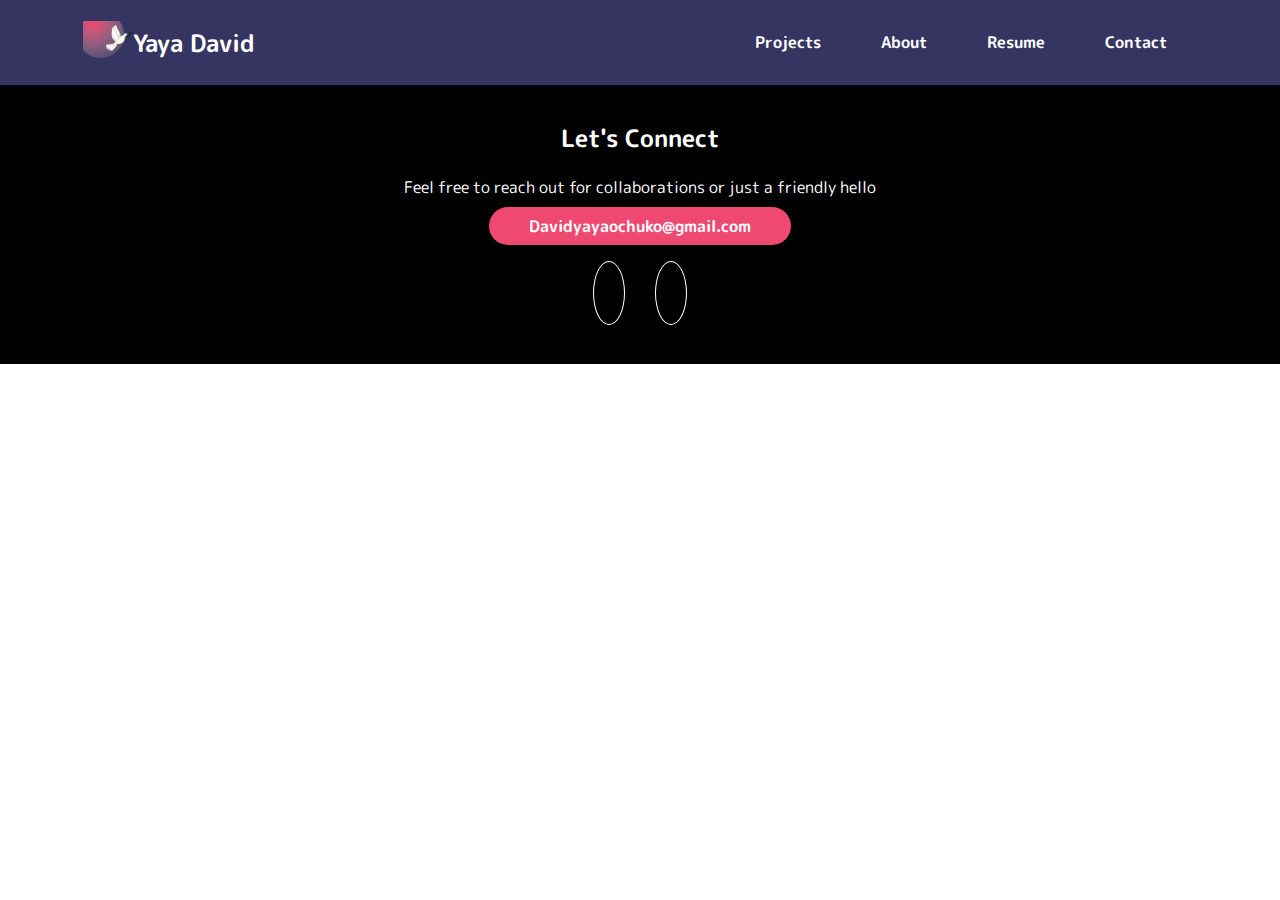
==== pages/about.html @ 79d7cb4c ":construction: Inproved Performance" ====
<!DOCTYPE html>
<html lang="en">
  <head>
    <!-- Required meta tags -->
    <meta charset="utf-8" />
    <meta
      name="viewport"
      content="width=device-width, initial-scale=1, shrink-to-fit=no"
    />

    <!-- Font Awesome CDN -->
    <link
      rel="stylesheet"
      href="https://pro.fontawesome.com/releases/v5.10.0/css/all.css"
      integrity="sha384-AYmEC3Yw5cVb3ZcuHtOA93w35dYTsvhLPVnYs9eStHfGJvOvKxVfELGroGkvsg+p"
      crossorigin="anonymous"
    />

    <!-- Custom CSS -->
    <link rel="stylesheet" href="../assets/css/style.css" />
    <title>Yaya David | About</title>
  </head>
  <body>
    <!-- Navbar Section -->
    <header id="header">
      <div class="navbar-flex">
        <div class="nav-brand">
          <span><img src="../assets/images/logo.png" alt="Logo" /></span>
          <span><h2>Yaya David</h2></span>
        </div>
        <div class="openMenu"><i class="fas fa-bars"></i></div>
        <ul class="nav-menu">
          <li><a href="#" class="nav-item">Projects</a></li>
          <li><a href="./about.html" class="nav-item">About</a></li>
          <li><a href="#" class="nav-item">Resume</a></li>
          <li><a href="./contact.html" class="nav-item">Contact</a></li>
          <div class="closeMenu"><i class="fas fa-times"></i></div>
        </ul>
      </div>
    </header>

    <!-- Footer Section -->
    <footer id="footer">
      <h2>Let's Connect</h2>
      <p>Feel free to reach out for collaborations or just a friendly hello</p>
      <a href="#">Davidyayaochuko@gmail.com</a>
      <div class="social-icon">
        <span><i class="fab fa-twitter"></i></span>
        <span><i class="fab fa-linkedin"></i></span>
      </div>
    </footer>

    <script src="../assets/main.js"></script>
  </body>
</html>
---- assets/css/style.css ----
@import url("https://fonts.googleapis.com/css2?family=M+PLUS+Rounded+1c:wght@300&display=swap");

/* General Styling */
body {
  margin: 0;
  padding: 0;
  box-sizing: border-box;
  overflow-x: hidden;
  font-family: "M PLUS Rounded 1c", sans-serif;
}

/* Navbar Styling */
#header {
  background-color: #363561;
  position: sticky;
  top: 0;
  z-index: 9;
}

.navbar-flex {
  margin: auto;
  max-width: 87%;
  display: flex;
  justify-content: space-between;
  align-items: center;
}

.nav-brand {
  color: white;
  display: flex;
  align-items: center;
}

.nav-brand img {
  max-width: 50px;
}

.navbar-flex .openMenu {
  font-size: 2rem;
  color: #ffe4c4;
  margin: 20px;
  cursor: pointer;
  display: none;
}

.nav-menu {
  display: flex;
  justify-content: space-between;
  align-items: center;
}

.nav-menu li {
  list-style-type: none;
  padding: 15px;
}

.nav-menu li a {
  font-weight: bold;
  text-decoration: none;
  color: white;
  padding: 15px;
}

.nav-menu .closeMenu {
  font-size: 2rem;
  color: #ffe4c4;
  cursor: pointer;
  display: none;
}

/* Landing Section Styling */
#section1 {
  margin-bottom: 0;
  padding-bottom: 0;
}

#section1 img {
  position: relative;
  width: 100vw;
  height: 115vh;
  margin-bottom: 0;
}

.section1-content {
  position: absolute;
  top: 150px;
  color: white;
  padding: 20px 90px;
}

.section1-header {
  padding-bottom: 8px;
  font-size: 40px;
}

.section1-body {
  font-weight: bold;
  font-size: 18px;
}

/* My Design Section Styling */
#my-designs {
  margin-top: 0;
}

#my-designs h2 {
  margin-top: 0;
  text-align: center;
  padding: 8px;
  font-size: 28px;
}

.my-design-flex {
  display: flex;
  justify-content: space-evenly;
  align-items: center;
  margin: auto;
  max-width: 80%;
}

.design-flex-img img {
  max-width: 500px;
}

.design-flex-content {
  max-width: 450px;
}

.design-flex-content h2 {
  color: #2a2959;
  float: left;
}

.design-flex-content p {
  font-weight: 700;
  font-size: 17px;
  clear: both;
}

.design-flex-content a {
  text-decoration: none;
  background-color: #2a2959;
  color: white;
  padding: 9px 17px;
  border-radius: 50px;
  font-weight: 700;
  float: right;
}

/* more design button styling */
.more-design {
  text-align: center;
  margin: 30px 0;
}

.more-design a {
  text-decoration: none;
  background-color: #2a2959;
  color: white;
  padding: 10px 250px;
  border-radius: 50px;
  font-weight: 700;
}

/* Footer Styling */
#footer {
  background-color: black;
  color: white;
  text-align: center;
  padding: 15px;
}

#footer a {
  text-decoration: none;
  color: white;
  background-color: #ef4871;
  padding: 8px 40px;
  border-radius: 50px;
  font-weight: 700;
}

#footer .social-icon {
  padding: 33px;
}

.social-icon span {
  padding: 10px 15px;
  font-size: 30px;
  border: 1px solid white;
  border-radius: 50%;
  margin: 15px;
}

.social-icon span:hover {
  background-color: white;
  color: black;
}

/* Responsiveness Styling */
@media (max-width: 1024px) {
  .my-design-flex {
    margin: 25px auto;
    max-width: 85%;
  }

  .design-flex-img img {
    max-width: 300px;
  }
}

@media (max-width: 768px) {
  .my-design-flex {
    margin: 25px auto;
    max-width: 85%;
    justify-content: space-between;
  }

  .design-flex-img img {
    max-width: 250px;
  }

  .design-flex-content {
    max-width: 380px;
  }
}

@media (max-width: 680px) {
  .navbar-flex {
    margin: auto;
    max-width: 90%;
  }

  .navbar-flex .nav-menu {
    height: 100vh;
    position: fixed;
    top: 0;
    right: 0;
    left: 0;
    z-index: 10;
    padding: 15px;
    flex-direction: column;
    justify-content: center;
    align-items: center;
    margin: auto;
    background: #2a2959;
    transition: top 1s ease;
    display: none;
  }

  .nav-menu .closeMenu {
    display: block;
    position: absolute;
    top: 20px;
    right: 40px;
  }

  .navbar-flex .openMenu {
    display: block;
  }
}

@media (max-width: 680px) {
  .section1-content {
    position: absolute;
    top: 80px;
    color: white;
    padding: 20px;
  }

  .my-design-flex {
    flex-direction: column;
  }

  .design-flex-img {
    padding: 10px;
  }

  .more-design a {
    padding: 10px 30px;
  }

  #footer {
    padding: 20px;
  }

  .social-icon {
    padding: 12px;
  }

  .social-icon span {
    font-size: 15px;
  }
}
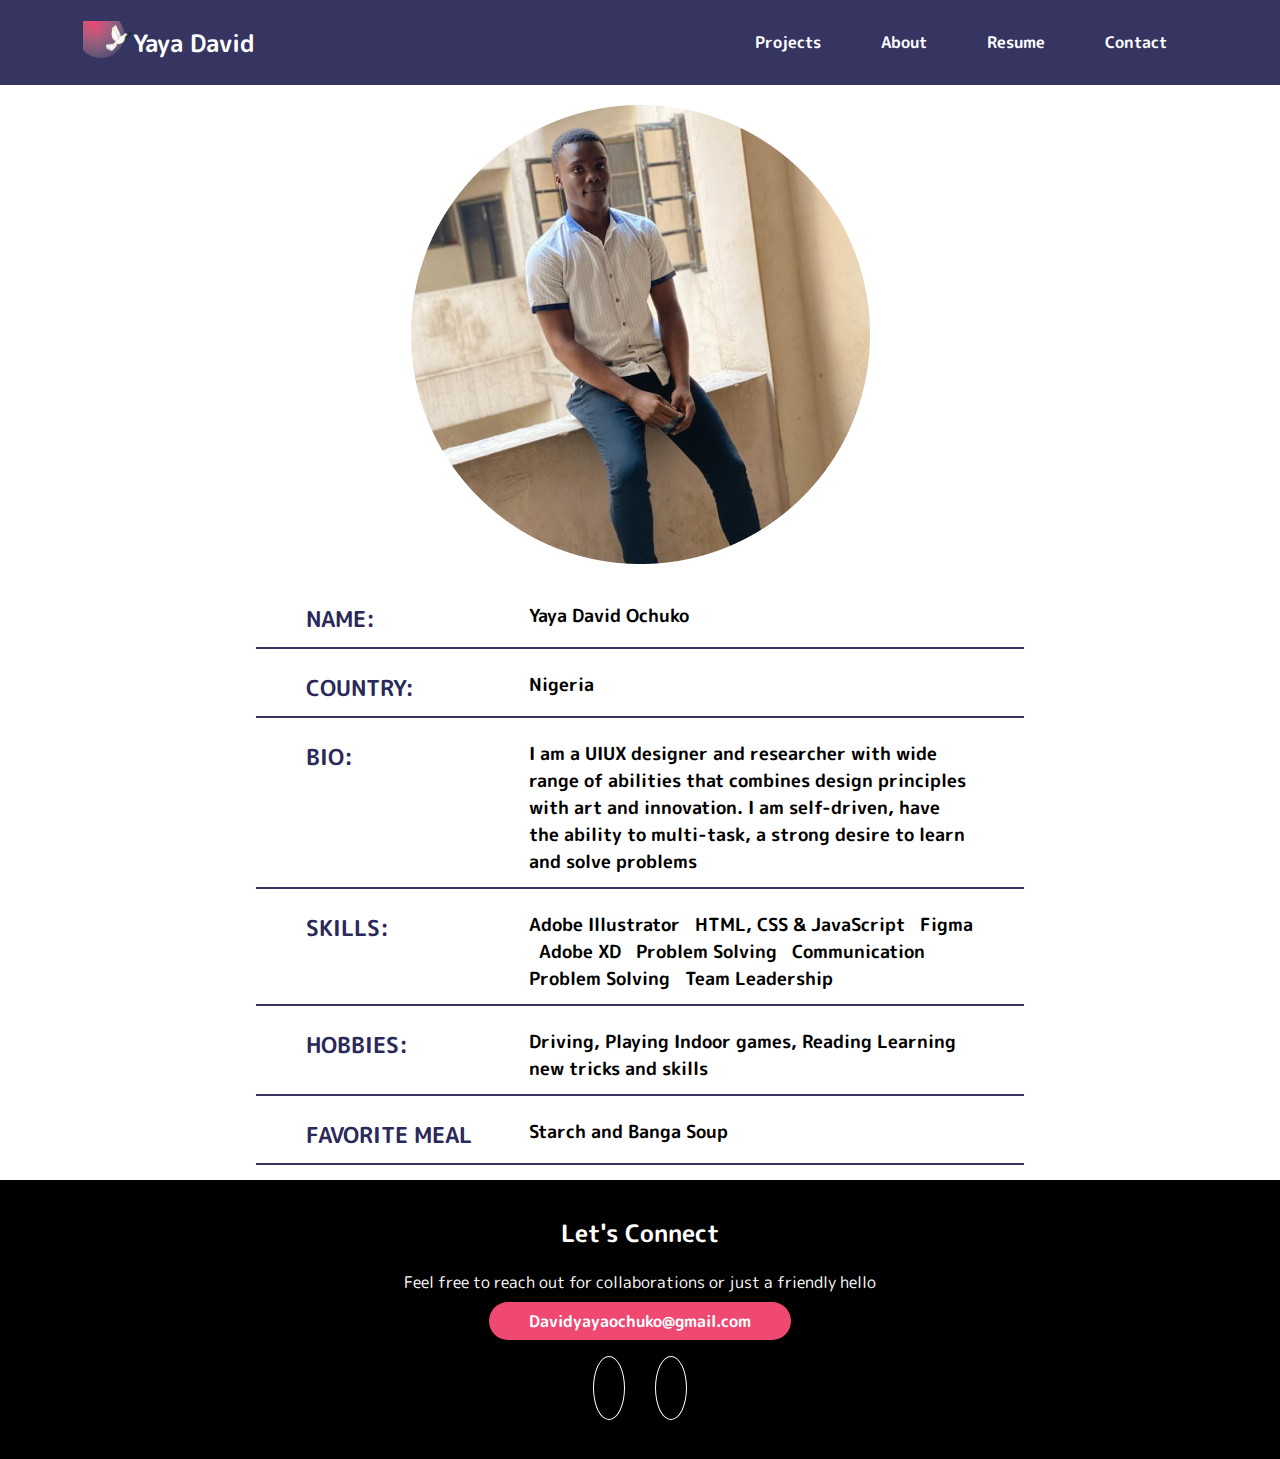
==== commit bc6b7bb7: ":construction: Work in Progress" ====
--- a/pages/about.html
+++ b/pages/about.html
@@ -26,7 +26,9 @@
       <div class="navbar-flex">
         <div class="nav-brand">
           <span><img src="../assets/images/logo.png" alt="Logo" /></span>
-          <span><h2>Yaya David</h2></span>
+          <span>
+            <a href="../index.html"><h2>Yaya David</h2></a>
+          </span>
         </div>
         <div class="openMenu"><i class="fas fa-bars"></i></div>
         <ul class="nav-menu">
@@ -38,6 +40,50 @@
         </ul>
       </div>
     </header>
+
+    <!-- Main Image -->
+    <div class="about-image">
+      <img src="../assets/images/david.png" alt="About Image" />
+    </div>
+
+    <!-- About Details -->
+    <div id="about-details">
+      <div class="about-details-content">
+        <div class="item-1">NAME:</div>
+        <div class="item-2">Yaya David Ochuko</div>
+      </div>
+      <div class="about-details-content">
+        <div class="item-1">COUNTRY:</div>
+        <div class="item-2">Nigeria</div>
+      </div>
+      <div class="about-details-content">
+        <div class="item-1">BIO:</div>
+        <div class="item-2">
+          I am a UIUX designer and researcher with wide range of abilities that
+          combines design principles with art and innovation. I am self-driven,
+          have the ability to multi-task, a strong desire to learn and solve
+          problems
+        </div>
+      </div>
+      <div class="about-details-content">
+        <div class="item-1">SKILLS:</div>
+        <div class="item-2">
+          Adobe Illustrator &nbsp; HTML, CSS & JavaScript &nbsp; Figma &nbsp;
+          Adobe XD &nbsp; Problem Solving &nbsp; Communication &nbsp; Problem
+          Solving &nbsp; Team Leadership
+        </div>
+      </div>
+      <div class="about-details-content">
+        <div class="item-1">HOBBIES:</div>
+        <div class="item-2">
+          Driving, Playing Indoor games, Reading Learning new tricks and skills
+        </div>
+      </div>
+      <div class="about-details-content">
+        <div class="item-1">FAVORITE MEAL</div>
+        <div class="item-2">Starch and Banga Soup</div>
+      </div>
+    </div>
 
     <!-- Footer Section -->
     <footer id="footer">
--- a/assets/css/style.css
+++ b/assets/css/style.css
@@ -35,6 +35,11 @@
   max-width: 50px;
 }
 
+.nav-brand a {
+  text-decoration: none;
+  color: white;
+}
+
 .navbar-flex .openMenu {
   font-size: 2rem;
   color: #ffe4c4;
@@ -196,8 +201,127 @@
   color: black;
 }
 
+/* About Page Styling */
+.about-image {
+  text-align: center;
+  margin: 20px 0;
+}
+
+#about-details {
+  margin: 15px auto;
+  max-width: 60%;
+  font-family: "M PLUS Rounded 1c", sans-serif;
+}
+
+.about-details-content {
+  display: grid;
+  grid-template-columns: 2fr 4fr;
+  border-bottom: 2px solid #363561;
+  margin: 10px 0;
+  padding: 12px 50px;
+}
+
+.item-1 {
+  color: #2a2959;
+  font-size: 22px;
+  font-weight: 700;
+}
+
+.item-2 {
+  font-size: 18px;
+  font-weight: 700;
+}
+
+/* Contact Page Styling */
+#contact-grid {
+  display: grid;
+  grid-template-columns: 2fr 4fr;
+  margin: 50px auto;
+  max-width: 70%;
+  /* border: 1px solid black; */
+}
+
+.contact-grid-info {
+  border: 1px solid black;
+  border-radius: 15px;
+  background: #2a2959;
+  color: white;
+  min-height: 65vh;
+  padding: 0 20px;
+  font-weight: bold;
+}
+
+.contact-grid-info p {
+  color: #c4c4c4;
+}
+
+.info-icon span {
+  padding: 7px;
+}
+
+.info-icon a {
+  text-decoration: none;
+}
+
+.info-icon i {
+  padding: 12px;
+  font-size: 20px;
+  border: 1px solid white;
+  border-radius: 50%;
+  color: #ef4871;
+  background-color: white;
+  cursor: pointer;
+}
+
+.contact-grid-form {
+  border: 2px solid #ccc;
+  border-radius: 15px;
+}
+
+.contact-grid-form .form-grid {
+  display: flex;
+  justify-content: space-evenly;
+  align-items: center;
+  padding: 20px;
+}
+
+form .form-control {
+  display: block;
+  padding: 5px;
+}
+
+.form-control label {
+  color: #2a2959;
+  font-weight: bold;
+}
+
+.form-control input {
+  border: none;
+  background: #c4c4c4;
+  padding: 10px;
+  border-radius: 8px;
+}
+
+.form-control textarea {
+  border: none;
+  background: #c4c4c4;
+  padding: 10px;
+  border-radius: 8px;
+}
+
+form button {
+  background: #ef4871;
+  color: white;
+  border: none;
+  padding: 12px 170px;
+  border-radius: 15px;
+  margin-left: 90px;
+  cursor: pointer;
+}
+
 /* Responsiveness Styling */
 @media (max-width: 1024px) {
+  /* Landing Page */
   .my-design-flex {
     margin: 25px auto;
     max-width: 85%;
@@ -206,9 +330,37 @@
   .design-flex-img img {
     max-width: 300px;
   }
+
+  /* Contact Page */
+  #contact-grid {
+    max-width: 90%;
+  }
+
+  #contact-grid {
+    font-size: 13px;
+  }
+
+  .info-icon span {
+    padding: 3px;
+  }
+
+  .info-icon i {
+    padding: 8px;
+  }
+
+  form button {
+    background: #ef4871;
+    color: white;
+    border: none;
+    padding: 12px 155px;
+    border-radius: 15px;
+    margin-left: 30px;
+    cursor: pointer;
+  }
 }
 
 @media (max-width: 768px) {
+  /* Landing Page */
   .my-design-flex {
     margin: 25px auto;
     max-width: 85%;
@@ -257,9 +409,7 @@
   .navbar-flex .openMenu {
     display: block;
   }
-}
-
-@media (max-width: 680px) {
+
   .section1-content {
     position: absolute;
     top: 80px;
@@ -291,3 +441,74 @@
     font-size: 15px;
   }
 }
+
+@media (max-width: 425px) {
+  #contact-grid {
+    display: flex;
+    flex-direction: column;
+  }
+
+  .contact-grid-info {
+    min-height: 20vh;
+    padding: 20px;
+  }
+
+  .contact-grid-form {
+    border: 1px solid #c4c4c4;
+    padding: 15px 0;
+  }
+
+  .contact-grid-form .form-grid {
+    flex-direction: column;
+  }
+
+  form button {
+    background: #ef4871;
+    color: white;
+    border: none;
+    padding: 12px 60px;
+    border-radius: 15px;
+    margin-left: 85px;
+    cursor: pointer;
+  }
+
+  .about-image {
+    display: none;
+  }
+
+  #about-details {
+    max-width: 90%;
+  }
+
+  .about-details-content {
+    display: grid;
+    grid-template-columns: 4fr;
+    border-bottom: 2px solid #363561;
+    margin: 10px 0;
+    padding: 12px 50px;
+  }
+}
+
+@media (max-width: 375px) {
+  form button {
+    background: #ef4871;
+    color: white;
+    border: none;
+    padding: 12px 60px;
+    border-radius: 15px;
+    margin-left: 60px;
+    cursor: pointer;
+  }
+}
+
+@media (max-width: 320px) {
+  form button {
+    background: #ef4871;
+    color: white;
+    border: none;
+    padding: 12px 60px;
+    border-radius: 15px;
+    margin-left: 40px;
+    cursor: pointer;
+  }
+}
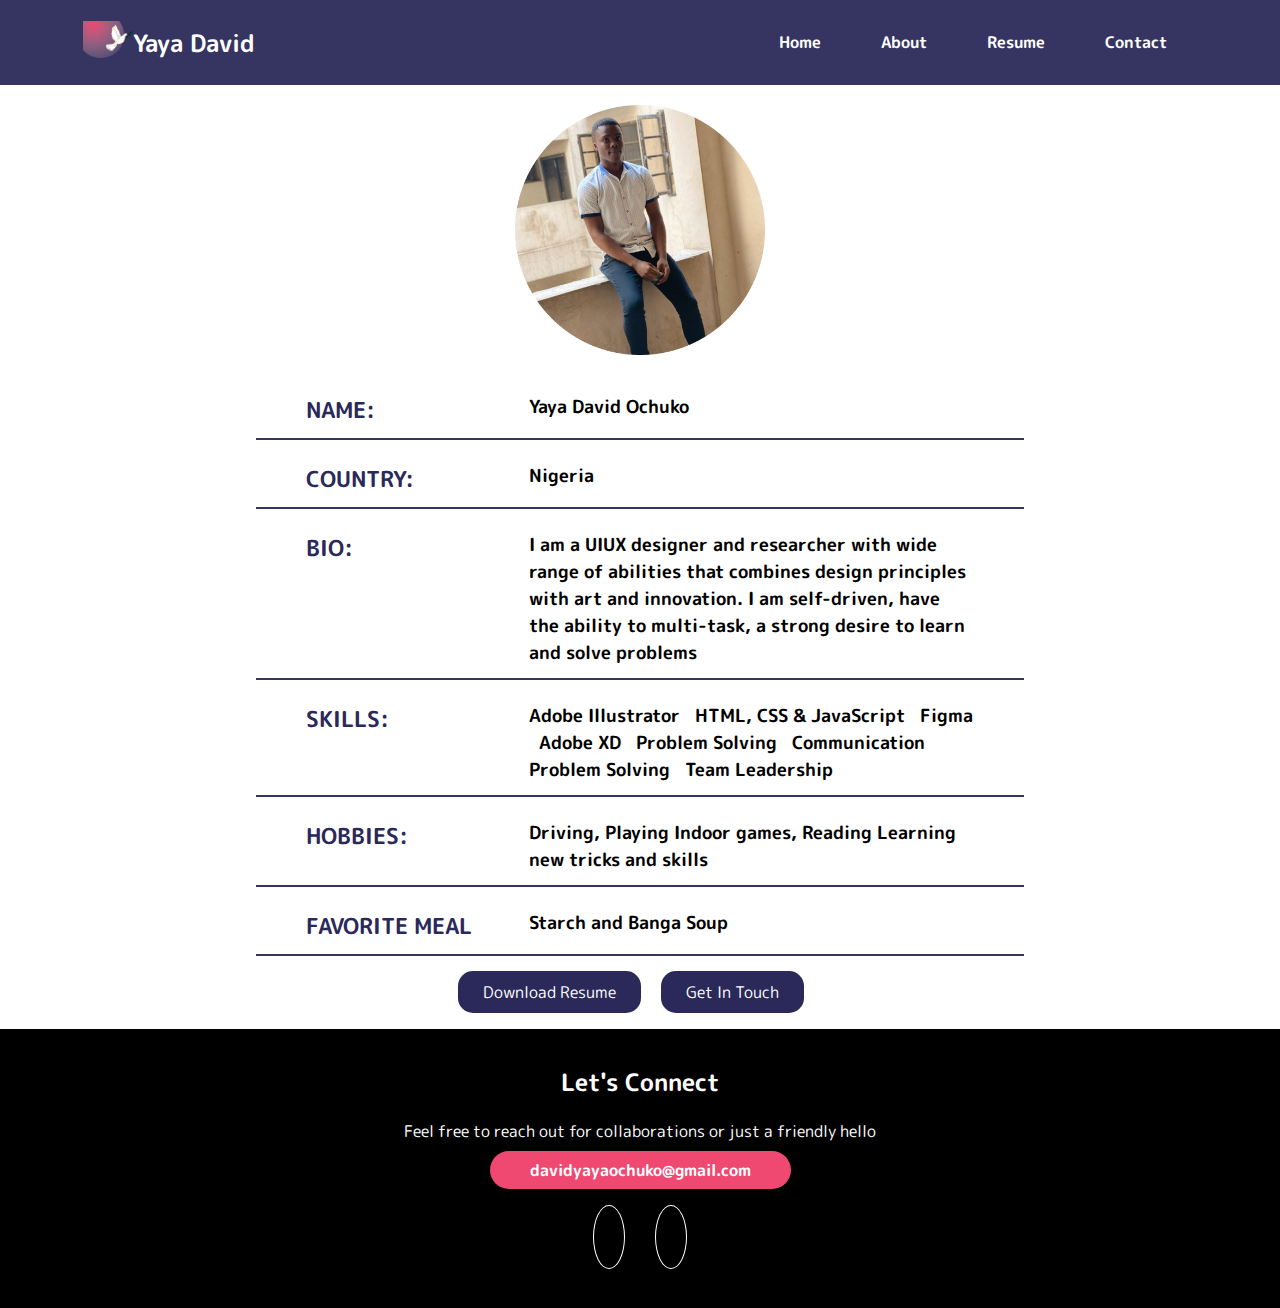
==== commit cb52f38a: ":construction: Work in Progress" ====
--- a/pages/about.html
+++ b/pages/about.html
@@ -32,9 +32,15 @@
         </div>
         <div class="openMenu"><i class="fas fa-bars"></i></div>
         <ul class="nav-menu">
-          <li><a href="#" class="nav-item">Projects</a></li>
+          <li><a href="../index.html" class="nav-item">Home</a></li>
           <li><a href="./about.html" class="nav-item">About</a></li>
-          <li><a href="#" class="nav-item">Resume</a></li>
+          <li>
+            <a
+              href="../assets/images/Yaya David Ochuko Resume.pdf"
+              class="nav-item"
+              >Resume</a
+            >
+          </li>
           <li><a href="./contact.html" class="nav-item">Contact</a></li>
           <div class="closeMenu"><i class="fas fa-times"></i></div>
         </ul>
@@ -85,14 +91,36 @@
       </div>
     </div>
 
+    <!-- About Button -->
+    <div id="about-btn">
+      <div class="about-btn-flex">
+        <div class="btn-1">
+          <a href="../assets/images/Yaya David Ochuko Resume.pdf"
+            >Download Resume</a
+          >
+        </div>
+        <div class="btn-1">
+          <a href="./contact.html">Get In Touch</a>
+        </div>
+      </div>
+    </div>
+
     <!-- Footer Section -->
     <footer id="footer">
       <h2>Let's Connect</h2>
       <p>Feel free to reach out for collaborations or just a friendly hello</p>
-      <a href="#">Davidyayaochuko@gmail.com</a>
+      <a class="email" href="mailto://davidyayaochuko@gmail.com"
+        >davidyayaochuko@gmail.com</a
+      >
       <div class="social-icon">
-        <span><i class="fab fa-twitter"></i></span>
-        <span><i class="fab fa-linkedin"></i></span>
+        <span
+          ><a href="https://twitter.com/davidyayaochuko"
+            ><i class="fab fa-twitter"></i></a
+        ></span>
+        <span
+          ><a href="https://www.linkedin.com/in/davidyayaochuko"
+            ><i class="fab fa-linkedin"></i></a
+        ></span>
       </div>
     </footer>
 
--- a/assets/css/style.css
+++ b/assets/css/style.css
@@ -73,6 +73,10 @@
   display: none;
 }
 
+.active {
+  color: #2a2959;
+}
+
 /* Landing Section Styling */
 #section1 {
   margin-bottom: 0;
@@ -175,7 +179,7 @@
   padding: 15px;
 }
 
-#footer a {
+#footer .email {
   text-decoration: none;
   color: white;
   background-color: #ef4871;
@@ -188,15 +192,17 @@
   padding: 33px;
 }
 
-.social-icon span {
+.social-icon span a {
+  text-decoration: none;
   padding: 10px 15px;
   font-size: 30px;
   border: 1px solid white;
   border-radius: 50%;
   margin: 15px;
-}
-
-.social-icon span:hover {
+  color: white;
+}
+
+.social-icon span a:hover {
   background-color: white;
   color: black;
 }
@@ -205,6 +211,10 @@
 .about-image {
   text-align: center;
   margin: 20px 0;
+}
+
+.about-image img {
+  max-width: 250px;
 }
 
 #about-details {
@@ -230,6 +240,27 @@
 .item-2 {
   font-size: 18px;
   font-weight: 700;
+}
+
+#about-btn {
+  margin: 15px auto;
+  max-width: 30%;
+}
+
+.about-btn-flex {
+  display: flex;
+}
+
+.btn-1 {
+  padding: 10px;
+}
+
+.btn-1 a {
+  text-decoration: none;
+  color: white;
+  background: #2a2959;
+  padding: 10px 25px;
+  border-radius: 15px;
 }
 
 /* Contact Page Styling */
@@ -357,6 +388,12 @@
     margin-left: 30px;
     cursor: pointer;
   }
+
+  #about-btn {
+    margin: 15px auto;
+    max-width: 35%;
+    text-align: center;
+  }
 }
 
 @media (max-width: 768px) {
@@ -373,6 +410,12 @@
 
   .design-flex-content {
     max-width: 380px;
+  }
+
+  #about-btn {
+    margin: 15px auto;
+    max-width: 48%;
+    text-align: center;
   }
 }
 
@@ -472,8 +515,8 @@
     cursor: pointer;
   }
 
-  .about-image {
-    display: none;
+  .about-image img {
+    max-width: 150px;
   }
 
   #about-details {
@@ -481,11 +524,26 @@
   }
 
   .about-details-content {
-    display: grid;
-    grid-template-columns: 4fr;
-    border-bottom: 2px solid #363561;
+    display: block;
+    border-bottom: none;
     margin: 10px 0;
     padding: 12px 50px;
+  }
+
+  .item-2 {
+    border-bottom: 1px solid #363561;
+    padding: 15px 0;
+  }
+
+  #about-btn {
+    margin: 15px auto;
+    max-width: 65%;
+    text-align: center;
+  }
+
+  .about-btn-flex {
+    display: flex;
+    flex-direction: column;
   }
 }
 
@@ -511,4 +569,15 @@
     margin-left: 40px;
     cursor: pointer;
   }
-}
+
+  #about-btn {
+    margin: 15px auto;
+    max-width: 65%;
+    text-align: center;
+  }
+
+  .about-btn-flex {
+    display: flex;
+    flex-direction: column;
+  }
+}
